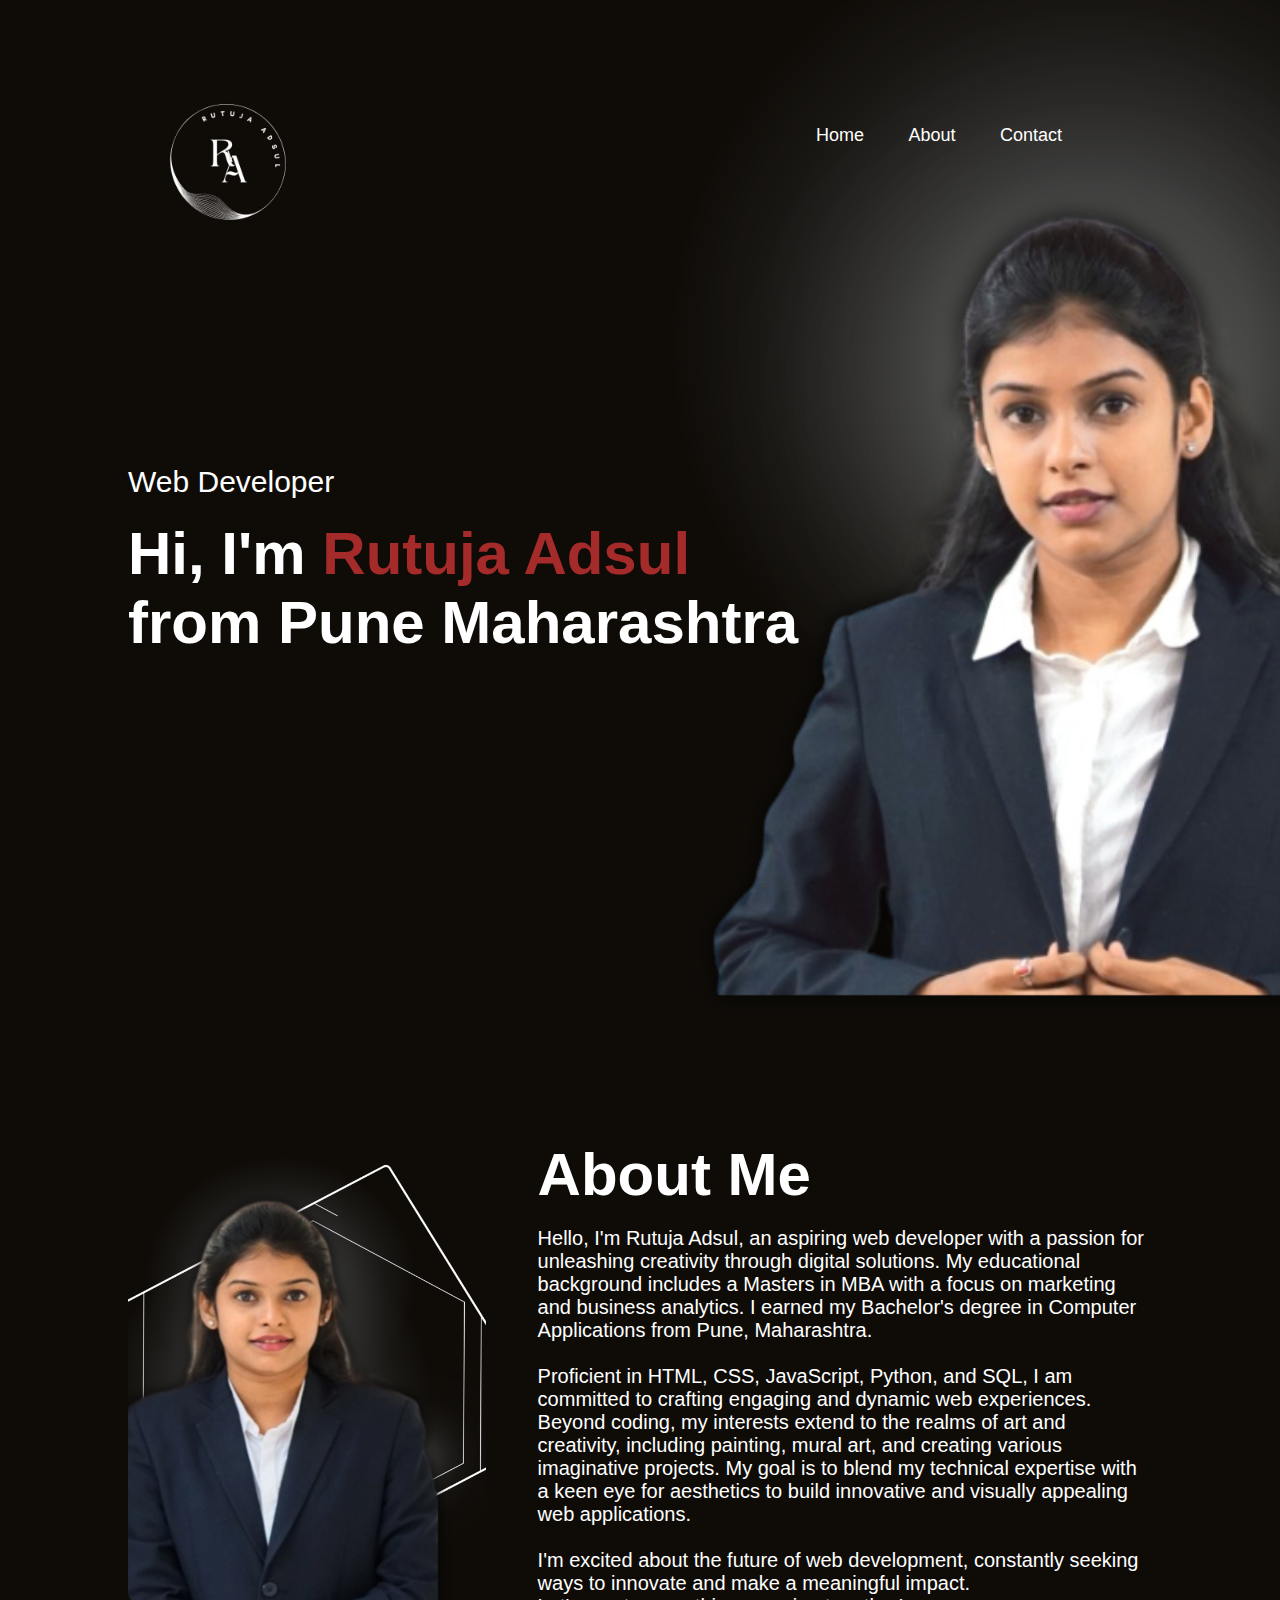
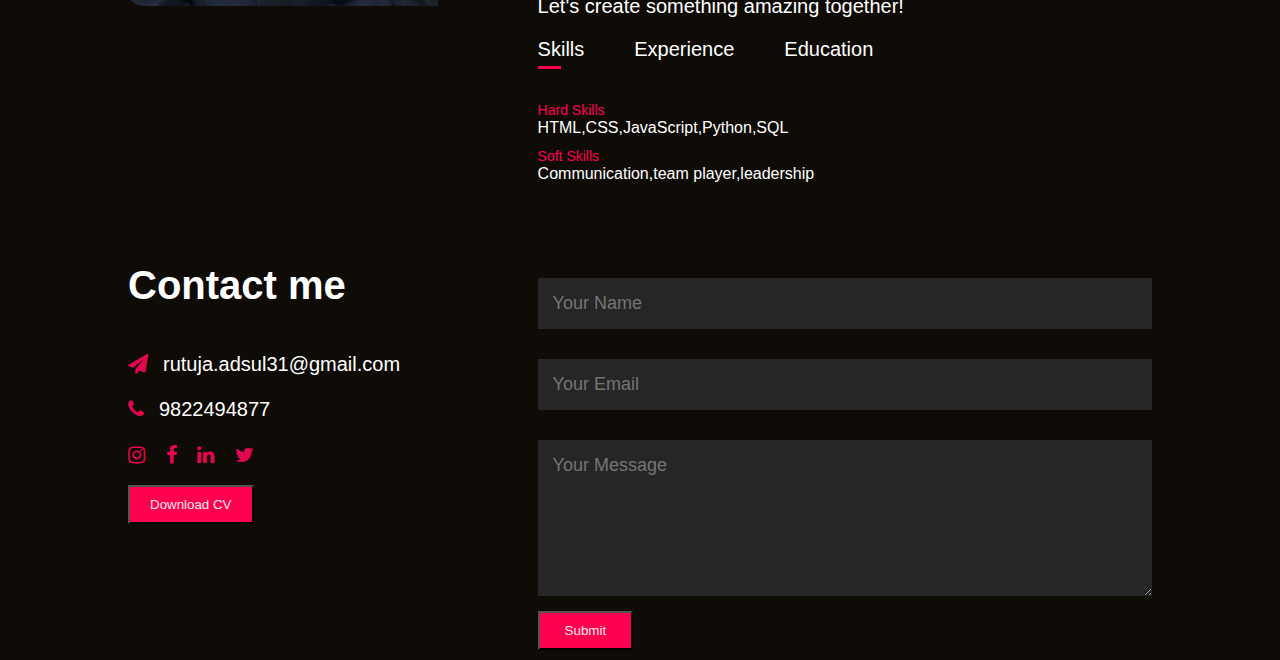
==== index.html @ 62360a5d "Rename portfolio.html to index.html" ====
<html>
    <head>
        <title>Portfolio</title>
        <link rel="stylesheet" href="portfoliostyle.css">
        <link rel="stylesheet" href="https://cdnjs.cloudflare.com/ajax/libs/font-awesome/4.7.0/css/font-awesome.min.css">
    </head>

    <body>
        <!-------header------------------->
        <div id="header">
           <div class="container">
            <nav>
                <img src="images/logo3.jpeg" class="Logo">
                <ul>
                    <li><a href="#header">Home</a></li>
                    <li><a href="#about">About</a></li>
                    <!--<li><a href="">Services</a></li>
                    <li><a href="">Portfolio</a></li>-->
                    <li><a href="#contacts">Contact</a></li>
                </ul>
            </nav>
            <div class="header-text">
                <p>Web Developer</p>
                <h1>Hi, I'm <span>Rutuja Adsul</span> <br> from Pune Maharashtra</h1>
            </div>
           </div> 
        </div>
        <!-------------about me --------------------------->
        <div id="about">
            <div class="container">
                <div class="row">
                    <div class="about-col-1">
                        <img src="images/aboutimg.png">
                    </div>
                    <div class="about-col-2">
                        <h1>About Me</h1>
                        <br>
                        <p>Hello, I'm Rutuja Adsul, an aspiring web developer with a passion for unleashing creativity through digital solutions. 
                            My educational background includes a Masters in MBA with a focus on marketing and business analytics. 
                            I earned my Bachelor's degree in Computer Applications from Pune, Maharashtra.
                            <br><br>
                            Proficient in HTML, CSS, JavaScript, Python, and SQL, 
                            I am committed to crafting engaging and dynamic web experiences. 
                            Beyond coding, my interests extend to the realms of art and creativity, including painting, mural art, 
                            and creating various imaginative projects. My goal is to blend my technical expertise with a keen eye for 
                            aesthetics to build innovative and visually appealing web applications.
                            <br><br>
                            I'm excited about the future of web development, constantly seeking ways to innovate and make a meaningful impact.
                            <br>
                            Let's create something amazing together!
                        </p>
                        <div class="tab-titles">
                            <p class="tab-links active-link" onclick="opentab('skills')">Skills</p>
                            <p class="tab-links" onclick="opentab('experience')">Experience</p>
                            <p class="tab-links" onclick="opentab('education')">Education</p>
                        </div>   
                        <div class="tab-contents active-tab" id="skills">
                            <ul>
                                <li><span>Hard Skills</span><br>HTML,CSS,JavaScript,Python,SQL</li>
                                <li><span>Soft Skills</span><br>Communication,team player,leadership</li>
                            </ul>
                        </div>

                        <div class="tab-contents" id="experience">
                            <ul>
                                <li><span>Business Development Intern</span><br>Inniti Alliance Pune <br>Sep-Nov</li>
                                <li><span>Sr. Admission Counselor</span><br>Talantedge-Upgrad Pune<br>2022-2023</li>
                                
                            </ul>
                        </div>

                        <div class="tab-contents" id="education">
                            <ul>
                                <li><Span>Bacholers of computer application </Span><br>R.K.M. College Akurdi <br> 2017-2020</li>
                                <li><span>MBA in marketing & Busines analytics</span><br>S.B.Patil Institute of Management <br>2021-2022</li>
                            </ul>
                        </div>
                    </div>
                </div>
            </div>
        </div> 
        <!--------contacts----------->
        <div id="contacts">
            <div class="container">
                <div class="row">
                    <div class="contact-left">
                        <h1>Contact me</h1>
                        <br>
                        <p> <i class="fa fa-paper-plane" style="color: rgb(227, 6, 80);" ></i>rutuja.adsul31@gmail.com</p>
                        <p><i class="fa fa-phone" style="color: rgb(227, 6, 80);"></i>9822494877</p>
                        <br>
                        <div class="social-icons">
                            
                            <a href="https://www.instagram.com/"><i class="fa fa-instagram" style="color: rgb(227, 6, 80);"></i></a>
                            <a href="https://www.facebook.com/"><i class="fa fa-facebook" style="color: rgb(227, 6, 80);"></a></i></a>
                            <a href="https://www.linkedin.com/in/rutuja-adsul-08b71b1a1https://www.linkedin.com/"><i class="fa fa-linkedin" style="color: rgb(227, 6, 80);"></a></i></a>
                            <a href="https://www.linkedin.com/in/rutuja-adsul-08b71b1a1https://www.linkedin.com/"><i class="fa fa-twitter" style="color: rgb(227, 6, 80);"></a></i></a>

                        </div>
                        <div class="btn">
                        <a href="images/Rutuja Adsul Resume.pdf" download><button>Download CV</button></a>
                        </div>

                    </div>
                   
                    <div class="contact-right">
                        <form action="" >
                            <input type="text" name="Name" placeholder="Your Name" required> 
                            <input type="email" name="email" placeholder="Your Email" required> 
                            <textarea name="Message" rows="6" placeholder="Your Message"></textarea> 
                            <button type="submit" class="sub-btn">Submit</button>
                        </form>
                    </div>
                </div>
            </div>
        </div>

        
        <script src="portfolio.js">
            
        </script>
    </body>
</html>
---- portfoliostyle.css ----
*{
    margin: 0;
    padding: 0%;
    font-family: 'poppins',sans-serif;
    box-sizing: border-box;
    scroll-behavior: smooth;
}
html
{
    scroll-behavior: smooth;
}

body{
    background:#0F0C08 ;
    color: #fff;
}

#header{
width: 100%;
height: 120%;
background-image: url(images/camvapic.png);
background-size: cover;
background-position: center;

}

.container{
     padding: 10px 10%;

}
nav{
    display: flex;
    align-items: center;
    justify-content: space-between;
    flex-wrap: wrap;
}
.logo{
    width: 200px;
    height: 200;
    margin-top: 50;
}

nav ul li
{
    display: inline-block;
    list-style: none;
    margin: 10px 20px   ;
}

nav ul li a
{
    color:#fff ;
    font-size: 18px;
    text-decoration: none;
    position: relative;
    left: -70px;
}

nav ul li a::after
{
    content: '';
    width: 0;
    height: 3px;
    background: #fff;
    position: absolute;
    right: 0;
    bottom: -6px;
    transition: 0.5s;

}
nav ul li a:hover::after
{
    width: 100%;
}

.header-text{
    margin-top: 20%;
    font-size: 30px;

}
.header-text h1{
    /*font-size: 60px;*/
    margin-top: 20px;
}

.header-text span
{
   color: brown;
}
/*---------------------------about----------------------*/

#about
{
    padding: 50px 0;
    color:#fff;
}

.row
{
    display: flex;
    justify-content: space-between;
    flex-wrap: wrap;
}

.about-col-1
{
   width: 35%;
}

.about-col-1 img
{
    width: 100%;
    border-radius: 15px;
}

.about-col-2
{
    width: 60%;
}

.about-col-2 h1
{
    font-size: 60;
}

.about-col-2 p
{
    font-size: 20;
}

.tab-titles
{
    display: flex;
    margin: 20px 0 40px;
}
.tab-links{
    margin-right: 50px;
    font-size: 18px;
    font-weight: 500;
    cursor: pointer;
    position: relative;
}
.tab-links::after{
    content: '';
    width: 0;
    height: 3px;
    background: #ff004f;
    position: absolute;
    left: 0%;
    bottom: -8px;
    transition: 0.5s;
}

.tab-links.active-link::after{
    width: 50%;
}

.tab-contents ul li{
    margin: 10px 0;
    list-style: none;
}
.tab-contents ul li span{
    color: #ff004f;
    font-size: 14px;
}

.tab-contents{
    display: none;
}

.tab-contents.active-tab{
    display: block;
}

.social-icons a{
    display: inline-block;
    text-decoration: none;
    margin-right: 15px;
    transition: transform 0.5s;
}

.social-icons a:hover
{
    color: #f0e9eb;
    transform: translateY(-5px);
}

.contact-left{
    flex-basis: 40%;
    font-size: 20px;
}
.contact-left p i{
    margin-top: 23px;
    margin-right: 15px;
    
}

.btn a button{
    color: #f5ebee;
    margin-top: 18px;
    background-color: #ff004f;
    display: inline-block;
    padding: 10px 20px;
}


.contact-right{
    flex-basis: 60%;
    
}

.contact-right .sub-btn{
    color: #f5ebee;
    margin-top: 0px;
    background-color: #ff004f;
    display: inline-block;
    padding: 10px 25px;
}

.contact-right form{
    width: 100%;

}
form input,form textarea{
    width: 100%;
    border: 0;
    outline: none;
    background-color: #262626;
    padding: 15px;
    margin: 15px 0;
    font-size: 18px;
    color: #fff;

}
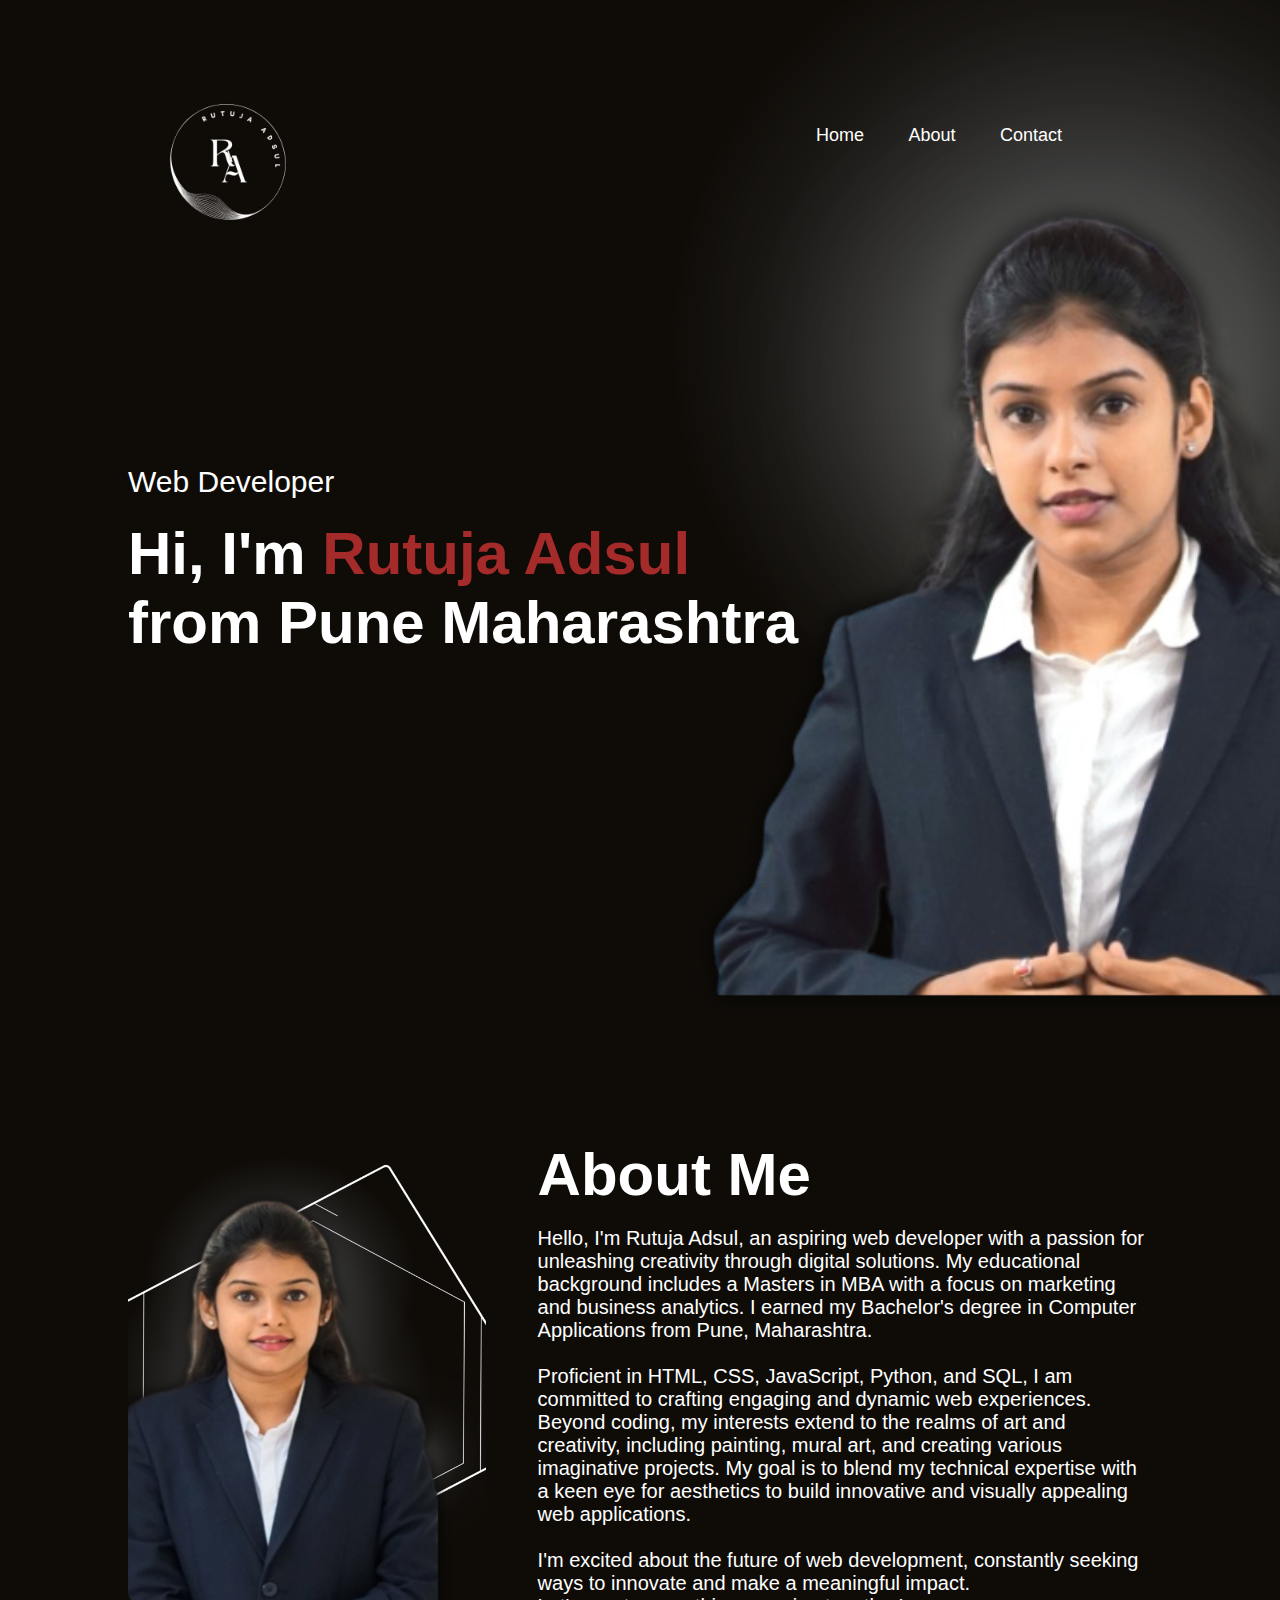
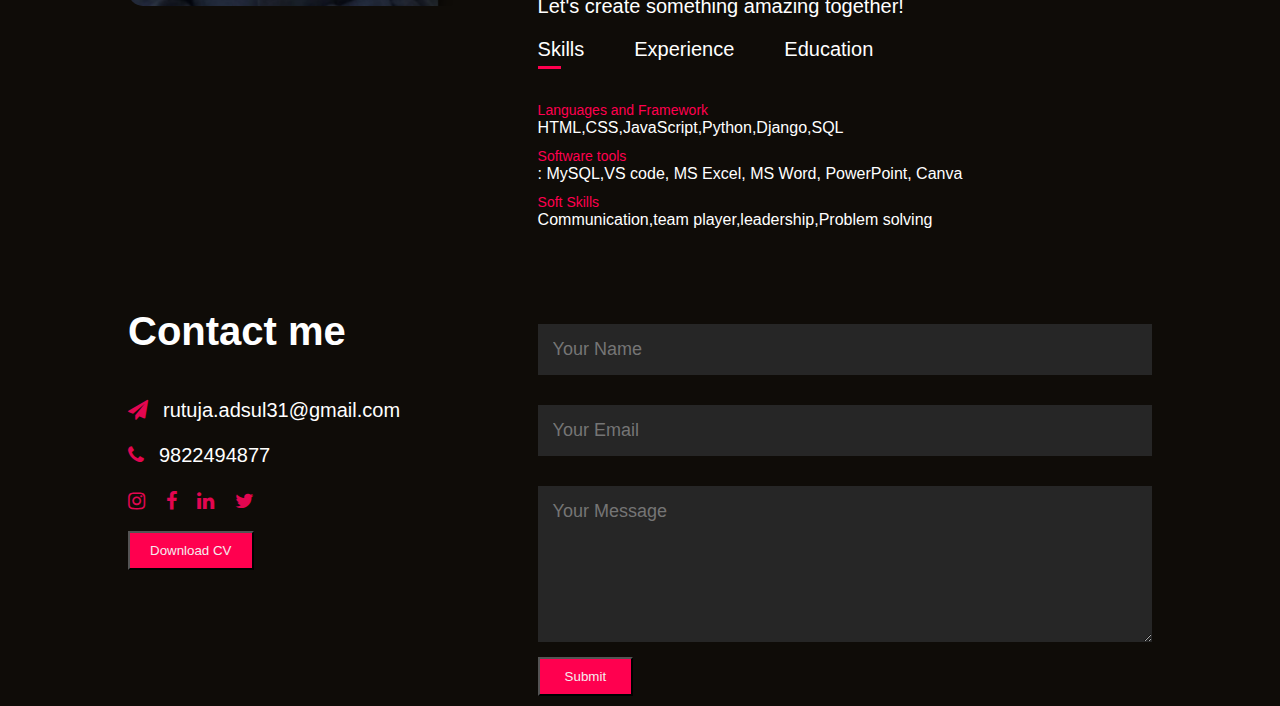
==== commit fd1f038f: "changes done in about" ====
--- a/index.html
+++ b/index.html
@@ -1,14 +1,15 @@
 <html>
-    <head>
-        <title>Portfolio</title>
-        <link rel="stylesheet" href="portfoliostyle.css">
-        <link rel="stylesheet" href="https://cdnjs.cloudflare.com/ajax/libs/font-awesome/4.7.0/css/font-awesome.min.css">
-    </head>
 
-    <body>
-        <!-------header------------------->
-        <div id="header">
-           <div class="container">
+<head>
+    <title>Portfolio</title>
+    <link rel="stylesheet" href="portfoliostyle.css">
+    <link rel="stylesheet" href="https://cdnjs.cloudflare.com/ajax/libs/font-awesome/4.7.0/css/font-awesome.min.css">
+</head>
+
+<body>
+    <!-------header------------------->
+    <div id="header">
+        <div class="container">
             <nav>
                 <img src="images/logo3.jpeg" class="Logo">
                 <ul>
@@ -23,101 +24,117 @@
                 <p>Web Developer</p>
                 <h1>Hi, I'm <span>Rutuja Adsul</span> <br> from Pune Maharashtra</h1>
             </div>
-           </div> 
         </div>
-        <!-------------about me --------------------------->
-        <div id="about">
-            <div class="container">
-                <div class="row">
-                    <div class="about-col-1">
-                        <img src="images/aboutimg.png">
+    </div>
+    <!-------------about me --------------------------->
+    <div id="about">
+        <div class="container">
+            <div class="row">
+                <div class="about-col-1">
+                    <img src="images/aboutimg.png">
+                </div>
+                <div class="about-col-2">
+                    <h1>About Me</h1>
+                    <br>
+                    <p>Hello, I'm Rutuja Adsul, an aspiring web developer with a passion for unleashing creativity
+                        through digital solutions.
+                        My educational background includes a Masters in MBA with a focus on marketing and business
+                        analytics.
+                        I earned my Bachelor's degree in Computer Applications from Pune, Maharashtra.
+                        <br><br>
+                        Proficient in HTML, CSS, JavaScript, Python, and SQL,
+                        I am committed to crafting engaging and dynamic web experiences.
+                        Beyond coding, my interests extend to the realms of art and creativity, including painting,
+                        mural art,
+                        and creating various imaginative projects. My goal is to blend my technical expertise with a
+                        keen eye for
+                        aesthetics to build innovative and visually appealing web applications.
+                        <br><br>
+                        I'm excited about the future of web development, constantly seeking ways to innovate and make a
+                        meaningful impact.
+                        <br>
+                        Let's create something amazing together!
+                    </p>
+                    <div class="tab-titles">
+                        <p class="tab-links active-link" onclick="opentab('skills')">Skills</p>
+                        <p class="tab-links" onclick="opentab('experience')">Experience</p>
+                        <p class="tab-links" onclick="opentab('education')">Education</p>
                     </div>
-                    <div class="about-col-2">
-                        <h1>About Me</h1>
-                        <br>
-                        <p>Hello, I'm Rutuja Adsul, an aspiring web developer with a passion for unleashing creativity through digital solutions. 
-                            My educational background includes a Masters in MBA with a focus on marketing and business analytics. 
-                            I earned my Bachelor's degree in Computer Applications from Pune, Maharashtra.
-                            <br><br>
-                            Proficient in HTML, CSS, JavaScript, Python, and SQL, 
-                            I am committed to crafting engaging and dynamic web experiences. 
-                            Beyond coding, my interests extend to the realms of art and creativity, including painting, mural art, 
-                            and creating various imaginative projects. My goal is to blend my technical expertise with a keen eye for 
-                            aesthetics to build innovative and visually appealing web applications.
-                            <br><br>
-                            I'm excited about the future of web development, constantly seeking ways to innovate and make a meaningful impact.
-                            <br>
-                            Let's create something amazing together!
-                        </p>
-                        <div class="tab-titles">
-                            <p class="tab-links active-link" onclick="opentab('skills')">Skills</p>
-                            <p class="tab-links" onclick="opentab('experience')">Experience</p>
-                            <p class="tab-links" onclick="opentab('education')">Education</p>
-                        </div>   
-                        <div class="tab-contents active-tab" id="skills">
-                            <ul>
-                                <li><span>Hard Skills</span><br>HTML,CSS,JavaScript,Python,SQL</li>
-                                <li><span>Soft Skills</span><br>Communication,team player,leadership</li>
-                            </ul>
-                        </div>
+                    <div class="tab-contents active-tab" id="skills">
+                        <ul>
+                            <li><span>Languages and Framework </span><br>HTML,CSS,JavaScript,Python,Django,SQL</li>
+                            <li><span>Software tools</span><br>: MySQL,VS code, MS Excel, MS Word, PowerPoint, Canva
+                            </li>
+                            <li><span>Soft Skills</span><br>Communication,team player,leadership,Problem solving</li>
+                        </ul>
+                    </div>
 
-                        <div class="tab-contents" id="experience">
-                            <ul>
-                                <li><span>Business Development Intern</span><br>Inniti Alliance Pune <br>Sep-Nov</li>
-                                <li><span>Sr. Admission Counselor</span><br>Talantedge-Upgrad Pune<br>2022-2023</li>
-                                
-                            </ul>
-                        </div>
+                    <div class="tab-contents" id="experience">
+                        <ul>
+                            <li><span>Sr. Admission Counselor</span><br>Upgrad Talent-edge Education Venture Pune<br>Sep
+                                2022 - May2023</li>
+                            <li><span>Business Development Intern</span><br>Inniti Alliance Pune <br>Aug 2021 - Nov 2021
+                            </li>
+                        </ul>
+                    </div>
 
-                        <div class="tab-contents" id="education">
-                            <ul>
-                                <li><Span>Bacholers of computer application </Span><br>R.K.M. College Akurdi <br> 2017-2020</li>
-                                <li><span>MBA in marketing & Busines analytics</span><br>S.B.Patil Institute of Management <br>2021-2022</li>
-                            </ul>
-                        </div>
-                    </div>
-                </div>
-            </div>
-        </div> 
-        <!--------contacts----------->
-        <div id="contacts">
-            <div class="container">
-                <div class="row">
-                    <div class="contact-left">
-                        <h1>Contact me</h1>
-                        <br>
-                        <p> <i class="fa fa-paper-plane" style="color: rgb(227, 6, 80);" ></i>rutuja.adsul31@gmail.com</p>
-                        <p><i class="fa fa-phone" style="color: rgb(227, 6, 80);"></i>9822494877</p>
-                        <br>
-                        <div class="social-icons">
-                            
-                            <a href="https://www.instagram.com/"><i class="fa fa-instagram" style="color: rgb(227, 6, 80);"></i></a>
-                            <a href="https://www.facebook.com/"><i class="fa fa-facebook" style="color: rgb(227, 6, 80);"></a></i></a>
-                            <a href="https://www.linkedin.com/in/rutuja-adsul-08b71b1a1https://www.linkedin.com/"><i class="fa fa-linkedin" style="color: rgb(227, 6, 80);"></a></i></a>
-                            <a href="https://www.linkedin.com/in/rutuja-adsul-08b71b1a1https://www.linkedin.com/"><i class="fa fa-twitter" style="color: rgb(227, 6, 80);"></a></i></a>
+                    <div class="tab-contents" id="education">
+                        <ul>
+                            <li><span>MBA in Marketing & Busines analytics</span><br>S.B.Patil Institute of Management
+                                <br>2021-2022</li>
+                            <li><Span>Bacholers of computer application </Span><br>R.K.M. College Akurdi <br> 2017-2020
+                            </li>
 
-                        </div>
-                        <div class="btn">
-                        <a href="images/Rutuja Adsul Resume.pdf" download><button>Download CV</button></a>
-                        </div>
-
-                    </div>
-                   
-                    <div class="contact-right">
-                        <form action="" >
-                            <input type="text" name="Name" placeholder="Your Name" required> 
-                            <input type="email" name="email" placeholder="Your Email" required> 
-                            <textarea name="Message" rows="6" placeholder="Your Message"></textarea> 
-                            <button type="submit" class="sub-btn">Submit</button>
-                        </form>
+                        </ul>
                     </div>
                 </div>
             </div>
         </div>
+    </div>
+    <!--------contacts----------->
+    <div id="contacts">
+        <div class="container">
+            <div class="row">
+                <div class="contact-left">
+                    <h1>Contact me</h1>
+                    <br>
+                    <p> <i class="fa fa-paper-plane" style="color: rgb(227, 6, 80);"></i>rutuja.adsul31@gmail.com</p>
+                    <p><i class="fa fa-phone" style="color: rgb(227, 6, 80);"></i>9822494877</p>
+                    <br>
+                    <div class="social-icons">
 
-        
-        <script src="portfolio.js">
-            
-        </script>
-    </body>
-</html>
+                        <a href="https://www.instagram.com/"><i class="fa fa-instagram"
+                                style="color: rgb(227, 6, 80);"></i></a>
+                        <a href="https://www.facebook.com/"><i class="fa fa-facebook"
+                                style="color: rgb(227, 6, 80);"></a></i></a>
+                        <a href="https://www.linkedin.com/in/rutuja-adsul-08b71b1a1https://www.linkedin.com/"><i
+                                class="fa fa-linkedin" style="color: rgb(227, 6, 80);"></a></i></a>
+                        <a href="https://www.linkedin.com/in/rutuja-adsul-08b71b1a1https://www.linkedin.com/"><i
+                                class="fa fa-twitter" style="color: rgb(227, 6, 80);"></a></i></a>
+
+                    </div>
+                    <div class="btn">
+                        <a href="images/Rutuja Adsul Resume.pdf" download><button>Download CV</button></a>
+                    </div>
+
+                </div>
+
+                <div class="contact-right">
+                    <form action="">
+                        <input type="text" name="Name" placeholder="Your Name" required>
+                        <input type="email" name="email" placeholder="Your Email" required>
+                        <textarea name="Message" rows="6" placeholder="Your Message"></textarea>
+                        <button type="submit" class="sub-btn">Submit</button>
+                    </form>
+                </div>
+            </div>
+        </div>
+    </div>
+
+
+    <script src="portfolio.js">
+
+    </script>
+</body>
+
+</html>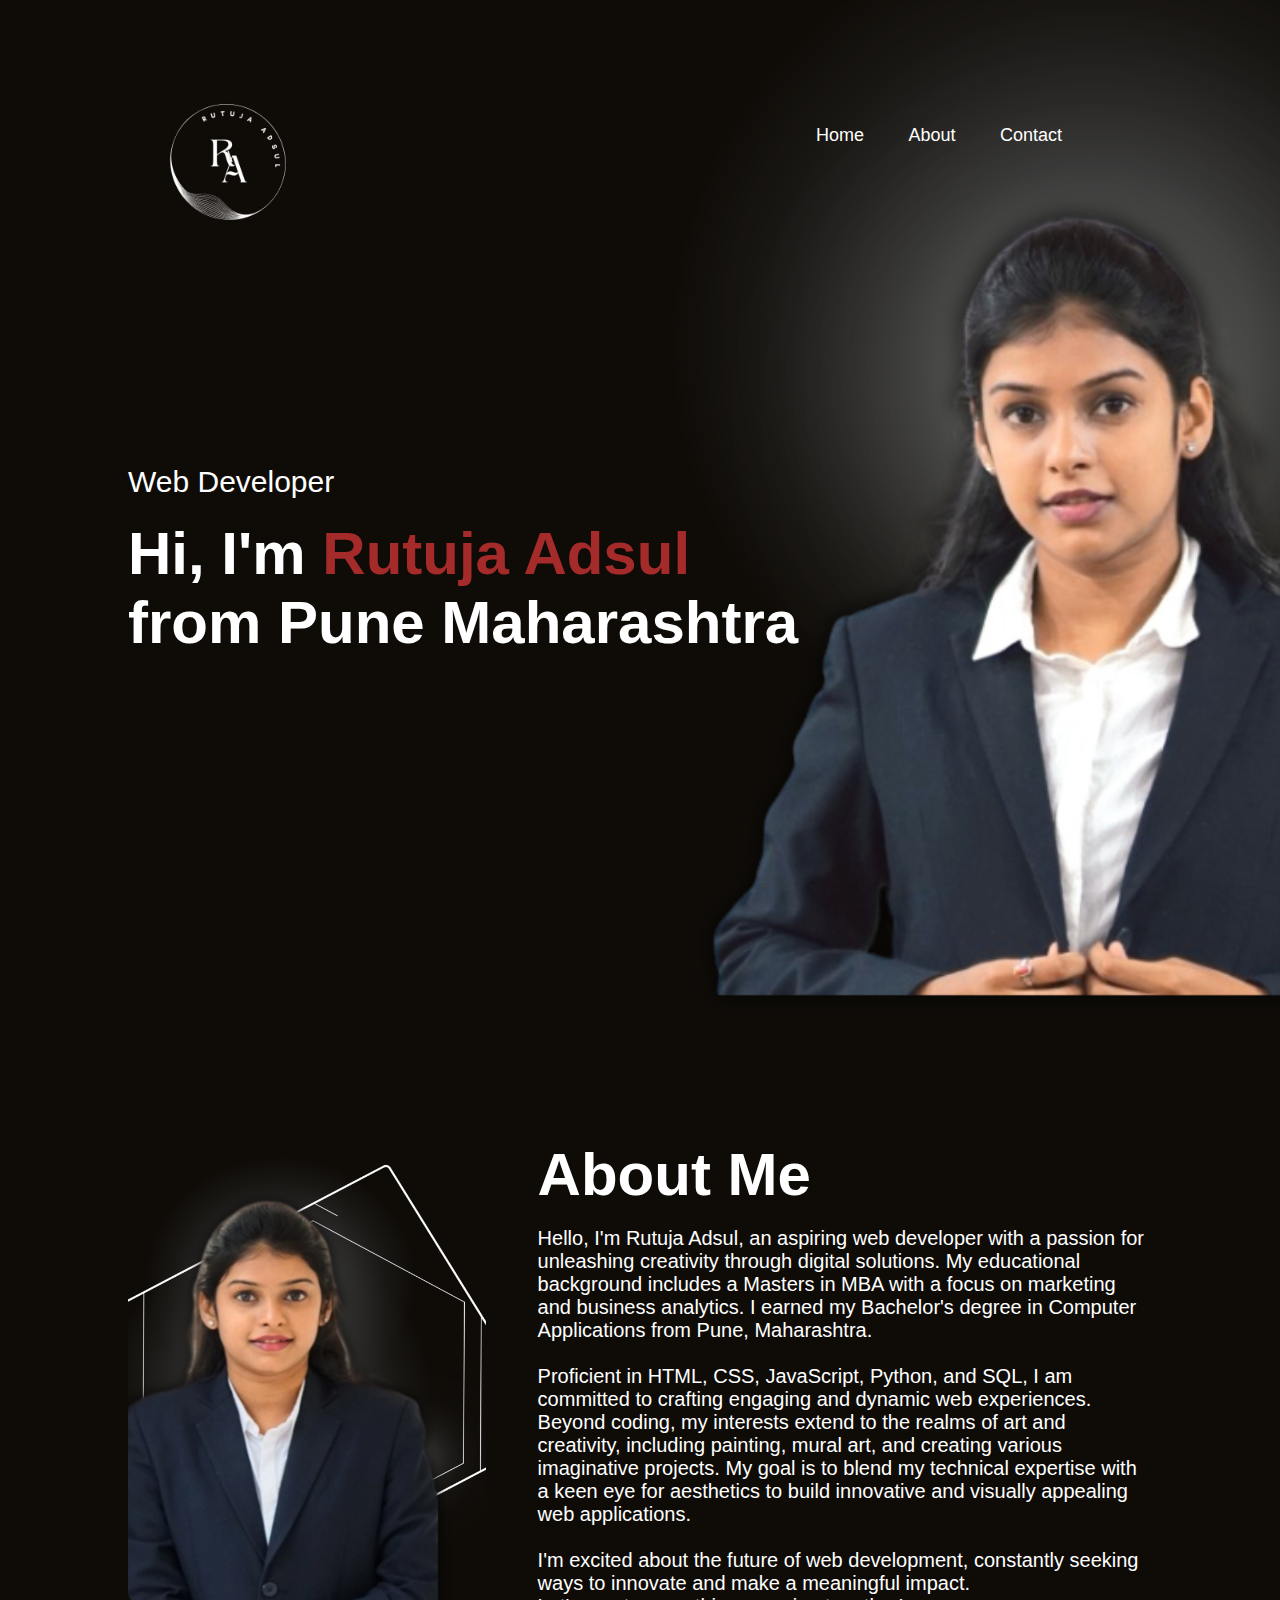
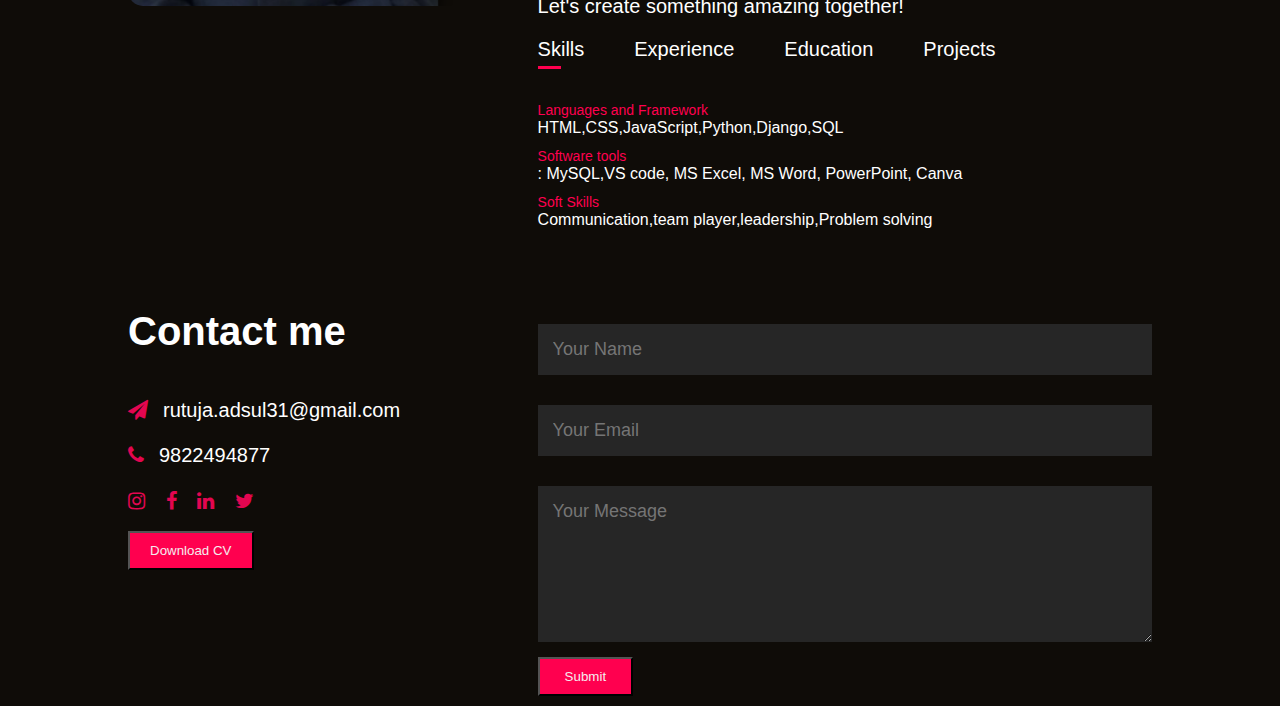
==== commit 18b06eb4: "projects added" ====
--- a/index.html
+++ b/index.html
@@ -59,6 +59,7 @@
                         <p class="tab-links active-link" onclick="opentab('skills')">Skills</p>
                         <p class="tab-links" onclick="opentab('experience')">Experience</p>
                         <p class="tab-links" onclick="opentab('education')">Education</p>
+                        <p class="tab-links" onclick="opentab('projects')">Projects</p>
                     </div>
                     <div class="tab-contents active-tab" id="skills">
                         <ul>
@@ -84,6 +85,19 @@
                                 <br>2021-2022</li>
                             <li><Span>Bacholers of computer application </Span><br>R.K.M. College Akurdi <br> 2017-2020
                             </li>
+
+                        </ul>
+                    </div>
+                    <div class="tab-contents" id="projects">
+                        <ul>
+                            <li><span>Abhushan online jewelry shopping website </li><br>
+                                <p>Technologies: Python, Django, Bootstrap, HTML, CSS, JavaScript</p><br>
+                                <p>Created an e-commerce website with user authentication and secure transactions.Designed a user-friendly interface with Bootstrap</p>
+                           
+                                <li><span>SQL Project - "Online Food Ordering System Database."</li><br>
+                                    <p>Technologies: SQL, MySQL</p><br>
+                                    <p>Developed a database management system for an online food ordering platform.Focused on SQL queries for data management and retrieval to support various operational needs.
+                                    </p>
 
                         </ul>
                     </div>
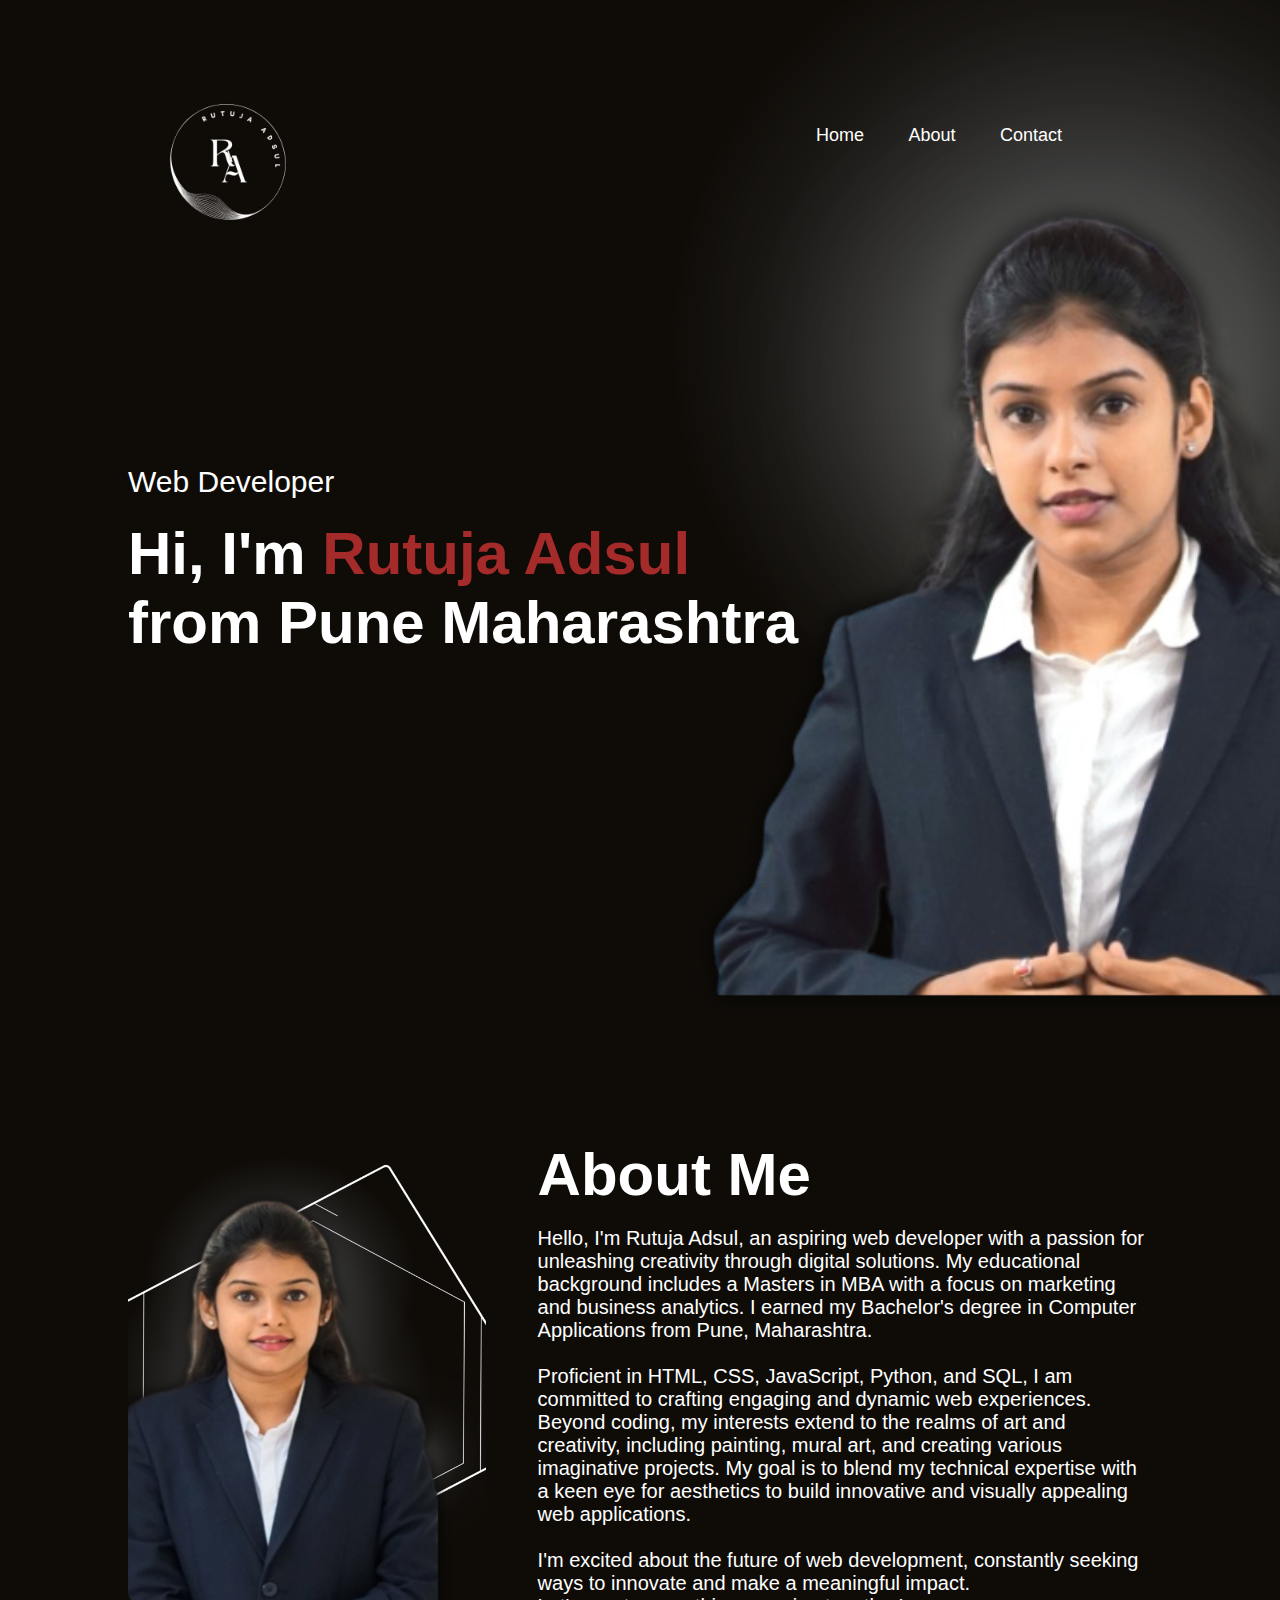
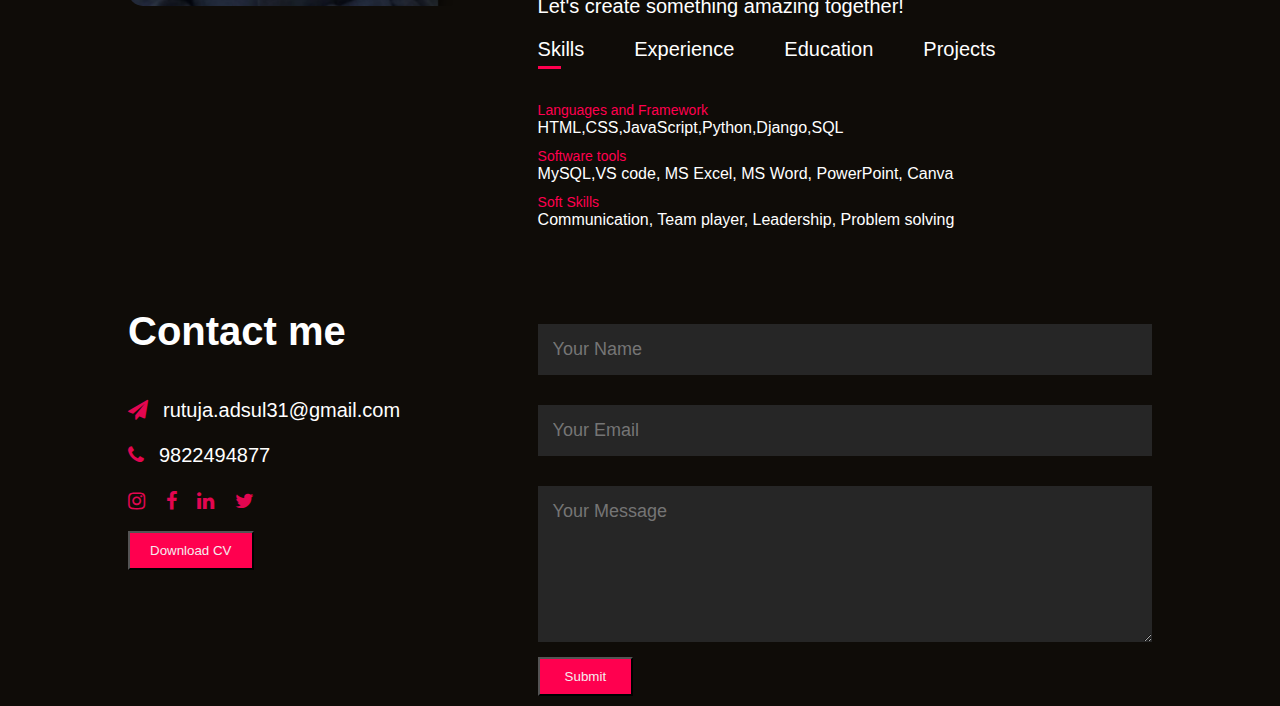
==== commit 0fe6baf7: "alignment done" ====
--- a/index.html
+++ b/index.html
@@ -64,9 +64,9 @@
                     <div class="tab-contents active-tab" id="skills">
                         <ul>
                             <li><span>Languages and Framework </span><br>HTML,CSS,JavaScript,Python,Django,SQL</li>
-                            <li><span>Software tools</span><br>: MySQL,VS code, MS Excel, MS Word, PowerPoint, Canva
+                            <li><span>Software tools</span><br>MySQL,VS code, MS Excel, MS Word, PowerPoint, Canva
                             </li>
-                            <li><span>Soft Skills</span><br>Communication,team player,leadership,Problem solving</li>
+                            <li><span>Soft Skills</span><br>Communication, Team player, Leadership, Problem solving</li>
                         </ul>
                     </div>
 
@@ -91,13 +91,13 @@
                     <div class="tab-contents" id="projects">
                         <ul>
                             <li><span>Abhushan online jewelry shopping website </li><br>
-                                <p>Technologies: Python, Django, Bootstrap, HTML, CSS, JavaScript</p><br>
-                                <p>Created an e-commerce website with user authentication and secure transactions.Designed a user-friendly interface with Bootstrap</p>
-                           
+                                <h4>Technologies: Python, Django, Bootstrap, HTML, CSS, JavaScript</h4><br>
+                                <h4>Created an e-commerce website with user authentication and secure transactions.Designed a user-friendly interface with Bootstrap</h4>
+                           <br>
                                 <li><span>SQL Project - "Online Food Ordering System Database."</li><br>
-                                    <p>Technologies: SQL, MySQL</p><br>
-                                    <p>Developed a database management system for an online food ordering platform.Focused on SQL queries for data management and retrieval to support various operational needs.
-                                    </p>
+                                    <h4>Technologies: SQL, MySQL</h4><br>
+                                    <h4>Developed a database management system for an online food ordering platform.Focused on SQL queries for data management and retrieval to support various operational needs.
+                                    </h4>
 
                         </ul>
                     </div>
